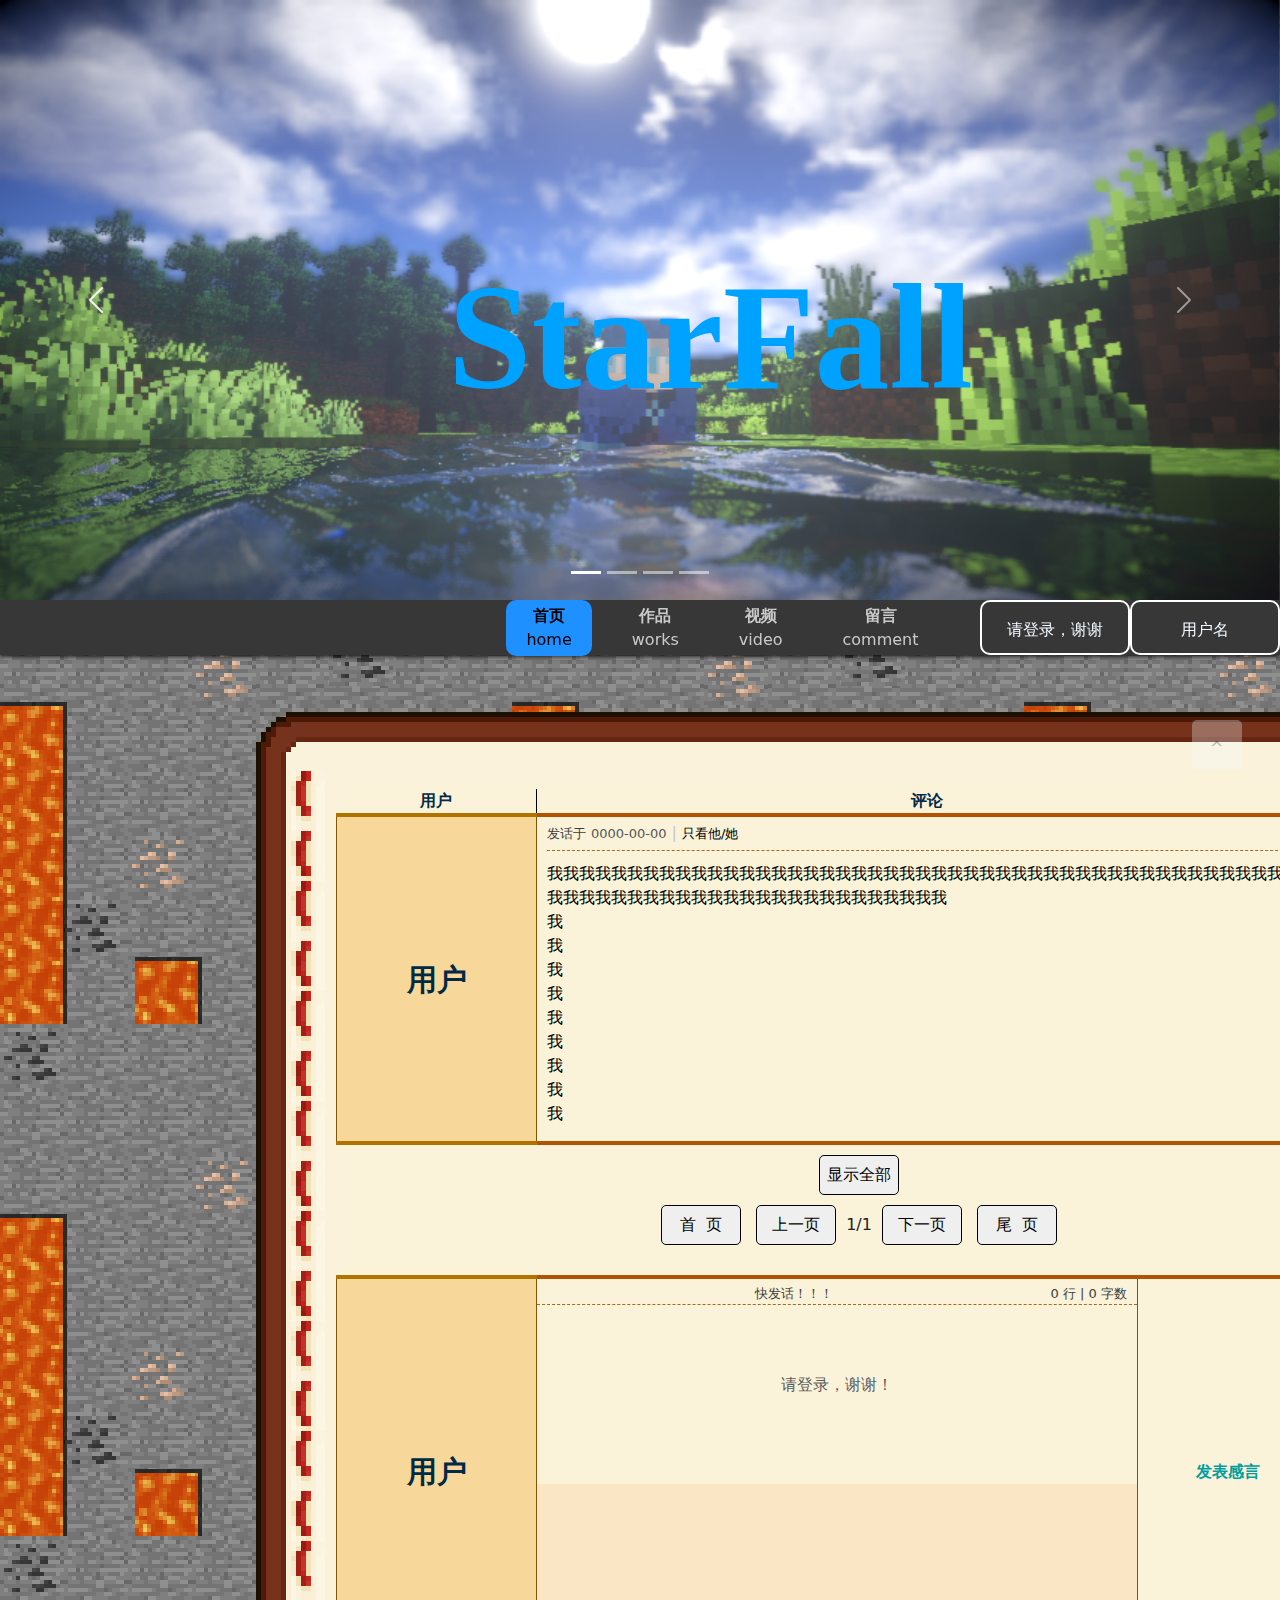
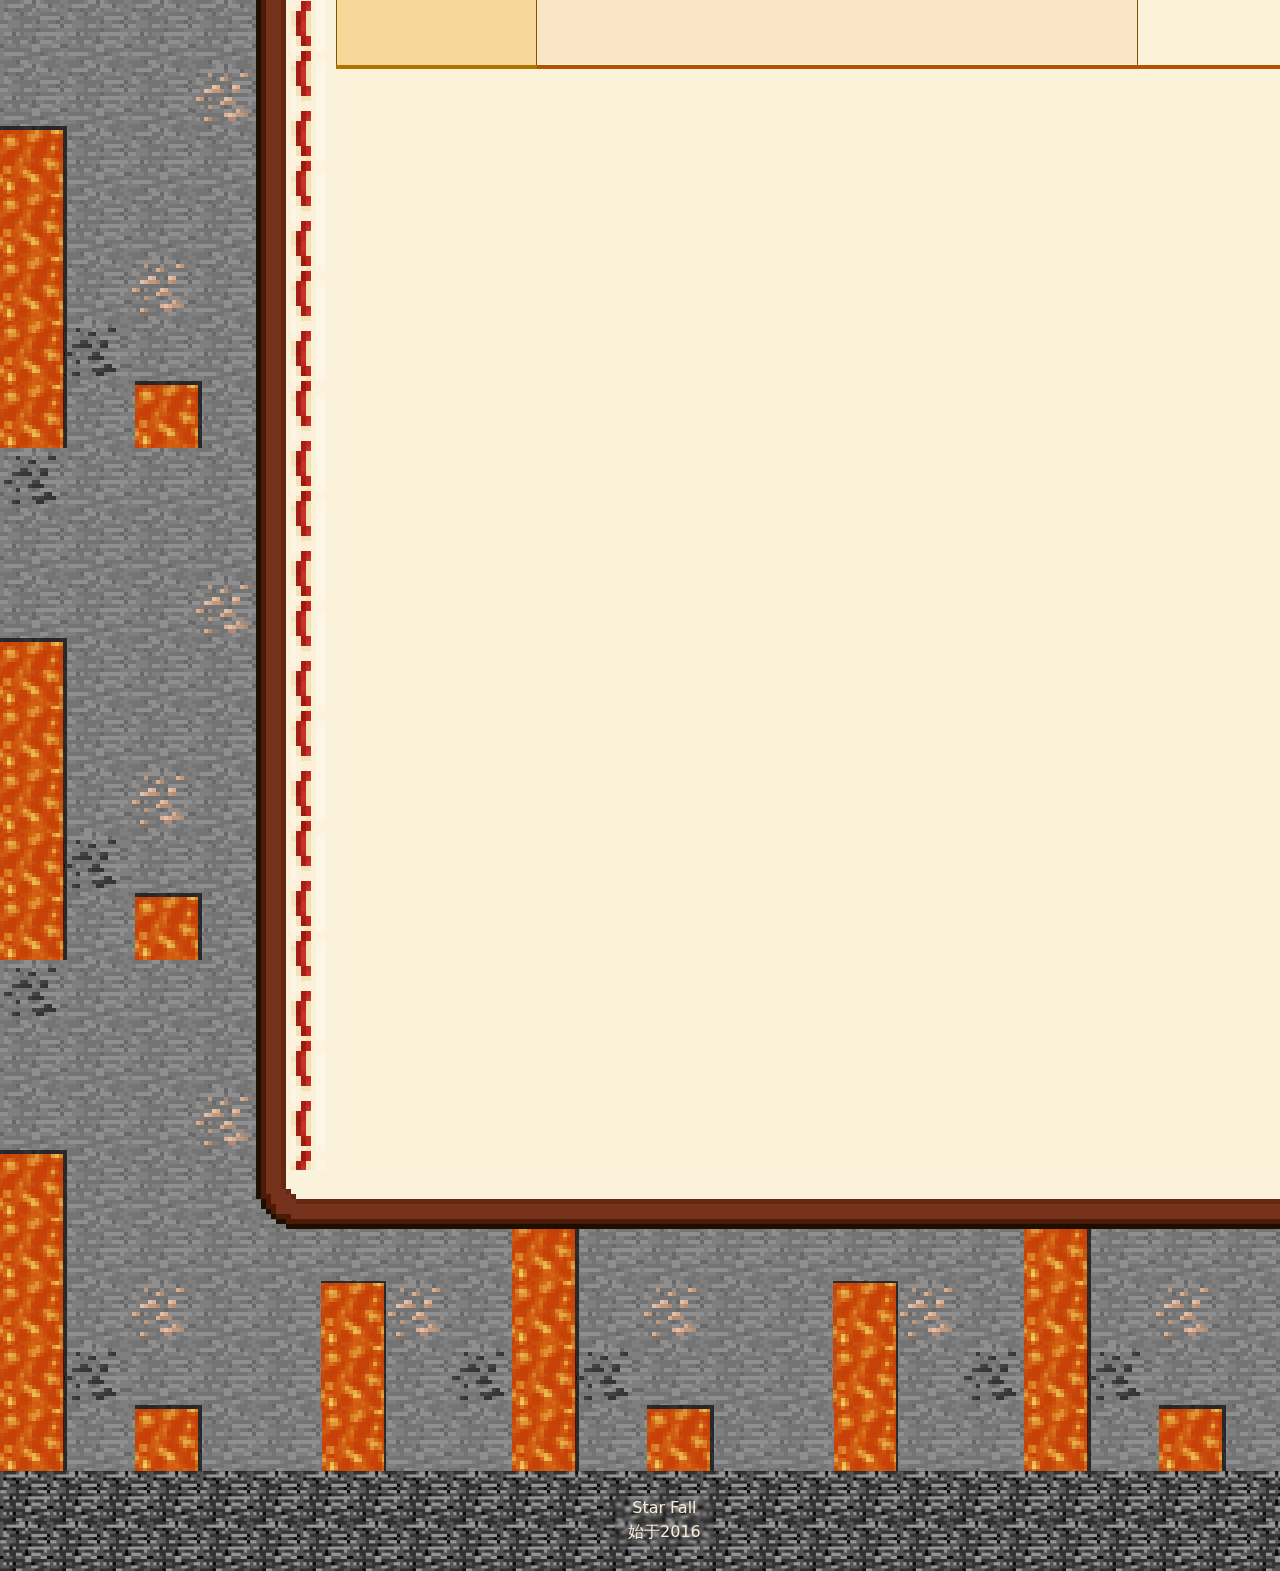
==== web/index.html @ bc8fb9f2 "test" ====
<!DOCTYPE html>
<html lang="en" xmlns:th = "http://www.thymeleaf.org">
<head>
    <meta charset="UTF-8">
    <link rel="stylesheet" href="css/html.css">
    <link rel="stylesheet" href="css/font.css">
    <link rel="stylesheet" href="css/ul.css">
    <link rel="stylesheet" href="css/top.css">
    <link rel="stylesheet" href="css/home.css">
    <link rel="stylesheet" href="css/works.css">
    <link rel="stylesheet" href="css/video.css">
    <link rel="stylesheet" href="css/comment.css">
    <link rel="stylesheet" href="css/bootstrap.css">
    <link rel="shortcut icon" href="img/ico.png" type="image/x-icon">
    <title>StarFall</title>
    <script src="js/bootstrap.js" type="text/javascript"></script>
    <script src="js/jquery.js" type="text/javascript"></script>
    <script src="js/html.js" type="text/javascript"></script>
    <script src="js/ppt.js" type="text/javascript"></script>
    <script src="js/comment.js" type="text/javascript"></script>
    <script src="js/click_power.js" type="text/javascript"></script>
</head>
<body background="img/bg.png">
    <div class="top">
        <div class="starfall">StarFall</div>
        <div class="carousel slide" id="ppt" data-bs-ride="carousel">
            <div class="carousel-indicators">
                <button type="button" data-bs-target="#ppt" data-bs-slide-to="0" class="active"></button>
                <button type="button" data-bs-target="#ppt" data-bs-slide-to="1"></button>
                <button type="button" data-bs-target="#ppt" data-bs-slide-to="2"></button>
                <button type="button" data-bs-target="#ppt" data-bs-slide-to="3"></button>
            </div>
            <div class="carousel-inner">
                <div class="carousel-item active">
                    <img decoding="async" src="./img/top/top1.png" alt="img1" class="d-block" style="width:100%;">
                </div>
                <div class="carousel-item">
                    <img decoding="async" src="./img/top/top2.png" alt="img2" class="d-block" style="width:100%;">
                </div>
                <div class="carousel-item">
                    <img decoding="async" src="./img/top/top3.png" alt="img3" class="d-block" style="width:100%;">
                </div>
                <div class="carousel-item">
                    <img decoding="async" src="./img/top/top4.png" alt="img4" class="d-block" style="width:100%;">
                </div>
            </div>
            <button class="carousel-control-prev" type="button" data-bs-target="#ppt" data-bs-slide="prev">
                <span class="carousel-control-prev-icon"></span>
            </button>
            <button class="carousel-control-next" type="button" data-bs-target="#ppt" data-bs-slide="next">
                <span class="carousel-control-next-icon"></span>
            </button>
        </div>
        <!-- 
            弃用[利用Javascript]，改成运用bootstrap5轮播图片
        <div id="ppt" onmouseover="stop()" onmouseleave="start()">
            <div class="il" onclick="ppt_left()">&lt;-</div>
            <div class="ir" onclick="ppt_right()">-&gt;</div>
            <div id="ppt_dot">
                <div id="pd1" onclick="click_dot1()"></div>
                <div id="pd2" onclick="click_dot2()"></div>
                <div id="pd3" onclick="click_dot3()"></div>
                <div id="pd4" onclick="click_dot4()"></div>
            </div>
        </div> -->
    </div>
    <ul id="ul">
        <li id="ul_li"><a id="ul_home" class="active"><b>首页</b><br><span>home</span></a></li>
        <li id="ul_li"><a id="ul_works"><b>作品</b><br><span>works</span></a></li>
        <li id="ul_li"><a id="ul_video"><b>视频</b><br><span>video</span></a></li>
        <li id="ul_li"><a id="ul_comment"><b>留言</b><br><span>comment</span></a></li>
        
        <form th:if="${session.login} == 1" class="user"><span class="user_massage" th:text="${session.name}">用户名</span><input type="button" value="">
            <div class="menu">
            <p><a href="/set">设置</a></p>
            <p><a href="/exit">退出</a></p>
            </div>
        </form>
            <form th:action="@{/login}" th:if="${session.login} == null"><span class="user_massage">请登录，谢谢</span><input type="submit" value=""></form>
    </ul>
    <div class="return_top" onclick="return_top()">^</div>
    <div class="home" id="home">
        <div class="home_top"></div>
        <div class="home_left"></div>
        <div class="home_right"></div>
        <div class="home_foot"></div>
        <div class="home_center">
            <a href="https://www.mcbbs.net/home.php?mod=space&uid=1564665&do=thread&view=me&from=space" target="_blank"><img src="img/head.jpg" id="head"></a>
            <span id="font">看到右边的头像了吗？点他就是了-&gt;</span>
        </div>
        <div class="ad"><span id="font">广告位-不招租</span><div id="fen"></div></div>
    </div>
    <div class="works" id="works">
        <div class="works_top"></div>
        <div class="works_left"></div>
        <div class="works_right"></div>
        <div class="works_foot"></div>
        <div class="works_skyblock">
            <div class="skyblock">
                <span>星辰倾城</span><br><span>&nbsp;Skyblock</span>
            </div>
            <div class="skyblock_ins_and_out">
                <span>重大更新</span><br>
                <span :last-child>
                1.9版本更新换代,插件重整,共53个模组,更加流畅,少报错,启动快,完全启动只需15-20秒[虽然看起来有点慢,可是可以进服了]<br>
                总体来说这次更新是大更新,加了扩展,不仅只有粘液科技啦！<br>
                可配置菜单,可方便游玩，有着AuctionHouse插件的支持，让玩家分享自己的物资<br>
                空岛不够大怎么办,没事，往下延伸，不用担心上不来，有电梯呢！<br>
                点击下方下载吧！
                </span>
            </div>
            <div class="skyblock_logo"><a href=""><img src="/img/skyblock.png"></a><br>点logo可下载<br>更新日志</div>
            <a href=""><div class="skyblock_download"><span>前往下载</span></div></a>
        </div>
        <div class="works_bedwars">
            ads
        </div>
    </div>
    <div class="video" id="video">
        <div class="video_top"></div>
        <div class="video_left"></div>
        <div class="video_right"></div>
        <div class="video_foot"></div>
    </div>
    <div class="comment" id="comment">
        <div class="comment_top"></div>
        <div class="comment_left"></div>
        <div class="comment_right"></div>
        <div class="comment_foot"></div>
        <div class="comment_center">
            <table id="table_comment" class="table_comment">
                <tr>
                    <th class="th_user">用户</th>
                    <th class="th_comment">评论</th>
                </tr>
                <tr class="tr_comment" th:each="comment : ${session.comment}">
                    <td class="td_user" th:text="${comment.name}">用户</td>
                    <td class="td_comment">
                        <div class="td_comment_top"><span class="text">发话于</span><span class="td_date" th:text="${comment.date}">0000-00-00</span>|<a class="td_it" th:href="|/home?only_user=${comment.user}|">只看他/她</a></div>
                        <div class="td_content" th:utext="${#strings.replace(comment.content,'\n','&lt;br/&gt;')}">
                            我我我我我我我我我我我我我我我我我我我我我我我我我我我我我我我我我我我我我我我我我我我我我我我我我我我我我我我我我我我我我我我我我我我我我我我我我<br>
                            我<br>
                            我<br>
                            我<br>
                            我<br>
                            我<br>
                            我<br>
                            我<br>
                            我<br>
                            我
                        </div>
                    </td>
                </tr>
            </table>
            <div class="operate">
                <input type="button" class="display_all_comment" value="显示全部" th:unless="${session.only_user} == null" th:onclick="|comment_all()|">
                <input type="button" value="首  页" th:onclick="page(1,[[${session.last_page}]],[[${session.only_user}]])">
                <input type="button" value="上一页" th:onclick="page([[${session.page - 1}]],[[${session.last_page}]],[[${session.only_user}]])">
                <input type="hidden" name="page">
                <span th:text="${session.page_center}">1/1</span>
                <input type="button" value="下一页" th:onclick="page([[${session.page + 1}]],[[${session.last_page}]],[[${session.only_user}]])">
                <input type="button" value="尾  页" th:onclick="page([[${session.last_page}]],[[${session.last_page}]],[[${session.only_user}]])">
            </div>
            <form action="add_comment" method="get" class="add_comment">
                <table>
                    <td class="ac_user" th:text="${session.name}">用户</td>
                    <td class="ac_comment">
                        <div class="ac_comment_top">快发话！！！<span class="ac_comment_top_tips" id="ac_comment_top_tips">0 行 | 0 字数</span></div>
                        <div th:if="${session.login} == null" class="tipsToLogin">请登录，谢谢！</div>
                        <textarea name="content" id="" th:onkeyup="|Check(this,10,255);|" th:maxlength="255" th:if="${session.login} == 1"></textarea>
                    </td>
                    <td class="ac_oprate">
                        <input type="button" value="发表感言" class="ac_submit" id="ac_submit">
                        <span class="comment_tips" id="comment_tips"></span>
                    </td>
                </table>
            </form>
        </div>
    </div>
    <div class="tail"><p>Star Fall<br>始于2016</p></div>
</body>
</html>
---- web/css/html.css ----
:root{
    --body_height: 2000px;
}
body{
    height: var(--body_height);
    width: auto;
}
*{
    margin:0px;
    padding:0px;
    user-select: none;
}
.return_top{
    position: fixed;
    width: 50px;
    height: 50px;
    background-color: aliceblue;
    opacity: 0.3;
    text-align: center;
    line-height: 55px;
    top: 80%;
    right: 3%;
    border-radius: 5px;
    z-index: 10;
    transition: opacity 500ms;
    -webkit-transition: opacity 500ms;
}
.return_top:hover{
    opacity: 0.8;
}
.tail{
    position: relative;
    height:100px;
    width: 100%;
    background: url(../img/tail.png);
    background-size: 50px;
    z-index: 1;
    top:20%;
}
.tail p{
    text-align: center;
    position: relative;
    height: 50px;
    width: 100px;
    left: 48%;
    top: 25%;
    color: antiquewhite;
    backdrop-filter: blur(1px);
    border-radius: 5px;
}
---- web/css/font.css ----
@font-face {
    font-family: block_font;
    src: url(/font/方块体.ttf);
}
@font-face {
    font-family: writter_font;
    src: url(/font/手写体.ttf);
}
@font-face {
    font-family: double_font;
    src: url(/font/双线英文.ttf);
}
@font-face {
    font-family: cool_font;
    src: url(/font/玩酷体.ttf);
}
@font-face {
    font-family: circle_font;
    src: url(/font/圆润英文.ttf);
}
---- web/css/ul.css ----
*{
    margin:0px;
    padding:0px;
    user-select: none;
}
#ul{
    width: 100%;
    height: 55px;
    background-color: rgb(56, 55, 55);
    list-style: none;
    position: sticky;
    top:0;
    overflow: none;
    padding-left: 38%;
    z-index: 1;
    box-shadow:0px 1px 5px rgb(0, 0, 0);
}
#ul_li{
    float: left;
    margin-left: 20px;
}
#ul_li a{
    display: block;
    text-decoration: none;
    text-align: center;
    padding: 4px 20px;
    color: rgb(202, 202, 202);
    border-radius: 10px;
    transition: all 500ms;
    -webkit-transition: background-color 500ms,
                        color 500ms;
}
#ul_li a:hover:not(.active){
    color: black;
    background-color: rgb(92, 170, 248);
    border-radius: 10px;
}
#ul_li a:hover:not(.active) b{
    position: relative;
    top: 25px;
}
#ul_li a:hover:not(.active) span{
    position: relative;
    top: -25px;
}

#ul_li a.active{
    background-color: dodgerblue;
    color: black;
    border-radius: 10px;

}
ul form{
    float: right;
    right: 1px;
    border: 2px solid rgb(255, 255, 255);
    color: aliceblue;
    border-radius: 10px;
    text-align: center;
    width: 150px;
    height: 55px;
    line-height: 55px;
    transition: all 250ms;
}
ul .user_massage{
    position: relative;
    
}
ul input{
    position: relative;
    right: 2px;
    border: 0;
    width: 150px;
    height: 55px;
    background-color: transparent;
    top: -57px;
    border-radius: 10px;
}
ul form:hover{
    border:2px solid gray;
}
.user:hover{
    border-bottom: 0;
    border-bottom-left-radius: 0;
    border-bottom-right-radius: 0;
}
.menu{
    position: relative;
    background-color: rgb(56, 55, 55);
    border-radius: 0px 0px 5px 5px;
    width: 150px;
    height: 115px;
    top:-210px;
    left: -2px;
    border: 2px solid rgb(255, 255, 255);
    box-shadow:0px 4px 4px rgb(0, 0, 0);
    border-top: 0;
    opacity: 0;
    transition: all 250ms;
}
.menu a{
    position: relative;
    background-color:rgb(56, 55, 55);
    color: rgb(255, 255, 255);
    text-decoration: none;
    font-weight: bold;
    padding: 0px 57px;
    float: left;
    transition: all 250ms;
    
}
.menu a:hover{
    color: rgb(255, 255, 255);
    background-color:rgb(80, 80, 80);
}
.user:hover .menu{
    top: -95px;
    right: 2px;
    border:2px solid gray;
    border-top: 0;
    opacity: 1;
}
---- web/css/top.css ----
.top{
width: 98%;
height: 600px;
}
*{
    margin:0px;
    padding:0px;
    user-select: none;
}
.starfall{
    position: absolute;
    top:25%;
    left:35%;
    z-index: 10;
    font-family: block_font;
    font-weight: bold;
    font-size: 150px;
    color: rgb(0, 162, 255);
}
#ppt{
    position: absolute;
    width: 100%;
    height:600px;
    overflow: hidden;
    z-index: 5;
}
/* 
弃用js轮播图，该成bootstrap轮播
#ppt{
    position: absolute;
    width: 100%;
    height:600px;
    background-repeat: no-repeat;
    background-image:url(../img/top/top1.png);
    background-size: 100% auto;
    background-position: -50% 50%;
}
.il{
    width:50px;
    height:50px;
    position: absolute;
    top: 30%;
    left: 3%;
    background-color: aliceblue;
    display: block;
    line-height: 48px;
    text-align: center;
    border-radius: 5px;
    opacity: 0.3;
    transition: opacity 500ms;
    -webkit-transition: opacity 500ms;
}
.il:hover{
    opacity: 0.8;
}
.ir{
    width:50px;
    height:50px;
    position: absolute;
    top: 30%;
    right: 3%;
    background-color: aliceblue;
    display: block;
    line-height: 48px;
    text-align: center;
    border-radius: 5px;
    opacity: 0.3;
    transition: opacity 500ms;
    -webkit-transition: 500ms;
}
.ir:hover{
    opacity: 0.8;
}
#ppt_dot{
    position: absolute;
    width:200px;
    height:30px;
    background: none;
    bottom:0px;
    left: 50%;
    margin-left:-100px;
    display: flex;
}
#pd1,#pd2,#pd3,#pd4{
    width:10px;
    height: 10px;
    background:rgb(34, 34, 34);
    position: relative;
    margin-top: 10px;
    margin-left: 25px;
    border-radius: 5px;
    opacity: 0.8;
} */
---- web/css/home.css ----
:root{
    --home_height:1000px;
}
.home{
    display: none;
    position: relative;
    background-color: rgb(250, 243, 217);
    width: 1129px;
    height: var(--home_height);
    top: 100px;
    left: 20%;
    overflow: none;
}
.home_top{
    position: relative;
    width:1129px;
    height: 59px;
    top: -59px;
    background-image: url(../img/home_top.png);
}
.home_foot{
    position: relative;
    width:1129px;
    height: 59px;
    top: 92%;
    background-image: url(../img/home_foot.png);
}
.home_left{
    position: absolute;
    background-image: url(../img/left.png);
    height: 1000px;
    width: 84px;
    top: 0%;
}
.home_right{
    position: absolute;
    background-image: url(../img/right.png);
    height: 1000px;
    width: 84px;
    top: 0%;
    left:1045px;
}
.home_center{
    position: relative;
    background-color: rgb(168, 168, 164);
    height: 100px;
    left: 84px;
    right: 84px;
    top: -100px;
    width: 961px;
}
.home_center #head{
    position: absolute;
    right: 0;
    border-color: rgb(63, 63, 63);
    border-radius: 5px;
    border-style: solid;
    border-width: 5px;
    width: 100px;
}
.home_center #font{
    position: absolute;
    left: 5%;
    top: 15%;
    font-size: 50px;
    font-style: 宋体;
}
.home .ad{
    position: relative;
    background-color: antiquewhite;
    left: 84px;
    right: 84px;
    top: -100px;
    width: 961px;
    height: 350px;
    border-style: solid;
}
.home .ad #fen{
    position: relative;
    background-color: rgb(0, 0, 0);
    width: 955px;
    height: 3px;
    top: 100px;
}
.home .ad span{
    position: relative;
    top: 15%;
    left: 18%;
    font-size: 100px;
    font-style: 仿宋;
}
---- web/css/works.css ----
:root{
    --works_height:1400px;
}
.works{
    display: none;
    position: relative;
    background-color:rgb(250, 243, 217);
    width: 1763px;
    height: var(--works_height);
    top: 100px;
    left: 4%;
}
.works_top{
    position: relative;
    background-image: url(../img/top.png);
    height: 59px;
    width: auto;
    top: -4%;
}
.works_foot{
    position: relative;
    background-image: url(../img/foot.png);
    height: 59px;
    width: auto;
    top: 94%;
}
.works_left{
    position: absolute;
    background-image: url(../img/left.png);
    width: 84px;
    height: var(--works_height);
    top: 0;
}
.works_right{
    position: absolute;
    background-image: url(../img/right.png);
    width: 84px;
    height: var(--works_height);
    top: 0;
    left: 1679px
}
/* 111111111111111111111111111 */
.works_skyblock{
    position: relative;
    width:1440px;
    height: 600px;
    overflow: hidden;
    object-fit: cover;
    background-image: url(/img/skyblock.jpg);
    background-repeat: no-repeat;
    left: 160px;
    top:-40px;
    border-style: solid;
    border-radius: 5px;
    transition: all 500ms;
}
.works_skyblock:hover{
    border-color: rgb(142, 223, 255);
    border-width: 5px;
}
.works .skyblock{
    position: relative;
    left:45%;
    top: 10%;
}
.works .skyblock span:first-child{
    color: rgb(3, 55, 114);
    font-size: 50px;
    font-family: cool_font;
}
.works .skyblock span:last-child{
    color: rgb(2, 116, 30);
    font-size: 50px;
    font-family: circle_font;
}
.works .skyblock_ins_and_out{
    position: absolute;
    top: 40%;
    left: 12%;
    text-align: center;
}
.works .skyblock_ins_and_out span:first-child{
    font-family: writter_font;
    font-size: 25px;
    color: rgb(241, 100, 100);
}
.works .skyblock_ins_and_out span:last-child{
    font-family: writter_font;
    font-weight: 100px;
    font-size: 20px;
    color: rgb(248, 253, 220);
}
.works .skyblock_logo img{
    position: relative;
    height: 64px;
    width: 64px;
    color: rgb(2, 58, 110);
    border-style: solid;
    border-radius: 5px;
    transition: all 500ms;
}
.works .skyblock_logo{
    position: absolute;
    color: rgb(86, 248, 11);
    top: 10px;
    left: 60px;
    text-align: center;
}
.works .skyblock_logo img:hover{
    color: rgb(1, 112, 216);
}
.works .skyblock_download{
    position: relative;
    top: 55%;
    left: 46%;
    height: 60px;
    width: 150px;
    background-color: rgb(63, 193, 245);
    text-decoration: none;
    text-align: center;
    line-height:50px;
    font-family: cool_font;
    color: rgb(3, 94, 10);
    font-size: 20px;
    font-weight: bolder;
    border-radius:20px;
    border-style: solid;
    border-width: 3px;
    border-color: rgb(63, 193, 245);
    transition: all 250ms;
}
.works .skyblock_download:hover{
    background-color: rgb(255, 255, 255);
}
/* 111111111111111111111111111 */
/* 222222222222222222222222222 */
.works_bedwars{
    position: relative;
    width:1440px;
    height: 600px;
    overflow: hidden;
    left: 160px;
    top: 40px;
    background-repeat: no-repeat;
    background-size: 1500px;
    object-fit:cover;
    background-image: url(/img/bedwars.png);
    border-style: solid;
    border-radius: 5px;
    transition: all 500ms;
}
.works_bedwars:hover{
    border-color: rgb(255, 146, 142);
    border-width: 5px;
}
---- web/css/video.css ----
:root{
    --video_height:1000px;
}
.video{
    display: none;
    position: relative;
    background-color:rgb(250, 243, 217);
    width: 1763px;
    height: var(--video_height);
    top: 100px;
    left: 4%;
}
.video_top{
    position: relative;
    background-image: url(../img/top.png);
    height: 59px;
    width: auto;
    top: -5.9%;
}
.video_foot{
    position: relative;
    background-image: url(../img/foot.png);
    height: 59px;
    width: auto;
    top: 94%;
}
.video_left{
    position: absolute;
    background-image: url(../img/left.png);
    width: 84px;
    height: 1000px;
    top: 0;
}
.video_right{
    position: absolute;
    background-image: url(../img/right.png);
    width: 84px;
    height: 1000px;
    top: 0;
    left: 1679px
}
---- web/css/comment.css ----
:root{
    --comment_height:2000px;
}
.comment{
    display: block;
    position: relative;
    background-color: rgb(250, 243, 217);
    width: 1129px;
    height: var(--comment_height);
    top: 100px;
    left: 20%;
    overflow: none;
}
.comment_top{
    position: relative;
    width:1129px;
    height: 59px;
    top: -59px;
    background-image: url(../img/home_top.png);
}
.comment_foot{
    position: relative;
    width:1129px;
    height: 59px;
    top: 97%;
    background-image: url(../img/home_foot.png);
}
.comment_left{
    position: absolute;
    background-image: url(../img/left.png);
    height: 2000px;
    width: 84px;
    top: 0%;
}
.comment_right{
    position: absolute;
    background-image: url(../img/right.png);
    height: 2000px;
    width: 84px;
    top: 0%;
    left:1045px;
}
.table_comment{
    position: relative;
    background-color: transparent;
    color: rgb(0, 42, 70);
    left: 80px;
    top: -100px;
    table-layout: fixed;
}
.th_user{
    text-align: center;
    width: 200px;
    border-right: 1px solid black;
    border-bottom: 1px dashed black;
}
.th_comment{
    text-align: center;
    width: 780px;
    border-bottom: 1px dashed black;
}
.td_user{
    font-size: 30px;
    text-align: center;
    font-weight: bolder;
    background-color: rgb(248, 215, 154);
    border-left:1px solid  rgb(129, 85, 2);
    border-right:1px solid  rgb(129, 85, 2);
    border-top: 4px solid  rgb(177, 115, 0);
    border-bottom: 4px solid  rgb(177, 115, 0);
    transition: all 250ms;
}
.td_comment{
    position: relative;
    color:rgb(199, 199, 199);
    left: 10px;
    border-top: 4px solid rgb(179, 82, 3);
    border-bottom: 4px solid rgb(179, 82, 3);
}
.td_comment .text{
    color: rgb(61, 61, 61);
    font-size: 13px;
}
.td_date{
    color: rgb(87, 87, 87);
    font-size: 13px;
    margin: 0px 5px;
}
.td_it{
    color: black;
    font-size: 13px;
    margin: 0px 5px;
    text-decoration: none;
    transition: all 250ms;
}
.td_it:hover{
    color:rgb(2, 163, 212);
}
.td_content{
    margin: 15px 0px;
    color: black;
    width: 780px;
    word-wrap: break-word;
}
.td_comment_top{
    position: relative;
    top: 4px;
    width: 766px;
    height: 30px;
    border-bottom: 1px dashed rgb(167, 106, 27);
}
.tr_comment:hover .td_user{
    background-color: rgb(224, 183, 133);
}
.add_comment{
    position: relative;
    background-color: transparent;
    color: rgb(0, 42, 70);
    left: 80px;
    top: -50px;
    table-layout: fixed;
}
.ac_user{
    position:relative;
    text-align: center;
    height: 200px;
    width: 200px;
    font-size: 30px;
    text-align: center;
    font-weight: bolder;
    background-color: rgb(248, 215, 154);
    border-left:1px solid  rgb(129, 85, 2);
    border-right:1px solid  rgb(129, 85, 2);
    border-top: 4px solid  rgb(177, 115, 0);
    border-bottom: 4px solid  rgb(177, 115, 0);
    transition: all 250ms;
}
.ac_comment{
    position: relative;
    color:rgb(199, 199, 199);
    border-top: 4px solid rgb(179, 82, 3);
    border-bottom: 4px solid rgb(179, 82, 3);
    border-right: 1px solid rgb(129, 85, 2);;
}
.ac_comment_top{
    position: relative;
    top:5px;
    bottom: 5px;
    text-align: center;
    color: rgb(61, 61, 61);
    font-size: 13px;
    border-bottom: 1px dashed rgb(167, 106, 27);
    width: 600px;
}
.add_comment textarea{
    position: relative;
    height: 180px;
    width: 600px;
    border: 0;
    margin-top: -1px;
    top: 6px;
    overflow: auto;
    resize: none;
    outline: none;
    background-color: rgb(250, 229, 197);
    transition: all 250ms;
}
.add_comment textarea:hover{
    background-color: bisque;
}
.add_comment textarea:focus{
    background-color: rgb(212, 190, 157);
}
.add_comment:hover .ac_user{
    background-color: rgb(224, 183, 133);
}
.ac_oprate{
    width: 180px;
    border-top: 4px solid rgb(179, 82, 3);
    border-bottom: 4px solid rgb(179, 82, 3);
    border-right: 1px solid rgb(129, 85, 2);
    text-align: center;
}
.ac_submit{
    position: relative;
    height: 206px;
    width: 180px;
    background-color: transparent;
    transition: all 250ms;
    border: 0;
    color: rgb(0, 158, 158);
    font-weight: bolder;
}
.ac_submit:hover{
    background-color: #cacaca;
}
.comment_tips{
    position: absolute;
    margin-top: 180px;
    margin-left: -170px;
}
.ac_comment_top_tips{
    float: right;
    margin-right: 10px;
}
.tipsToLogin{
    position: relative;
    height: 180px;
    width: 600px;
    border: 0;
    margin-top: -1px;
    top: 6px;
    overflow: auto;
    resize: none;
    outline: none;
    color: #5c5c5c;
    text-align: center;
    line-height: 160px;
}
.operate{
    position: relative;
    top: -80px;
    left: 400px;
}
.operate input{
    position: relative;
    margin: 0 5px;
    width: 80px;
    height: 40px;
    border: 1px solid black;
    border-radius: 5px;
    transition: all 250ms;
}
.operate input:hover{
    background-color: #dddddd;
}
.display_all_comment{
    position: absolute;
    top: -10px;
    left: 158px;
    display:block;
}
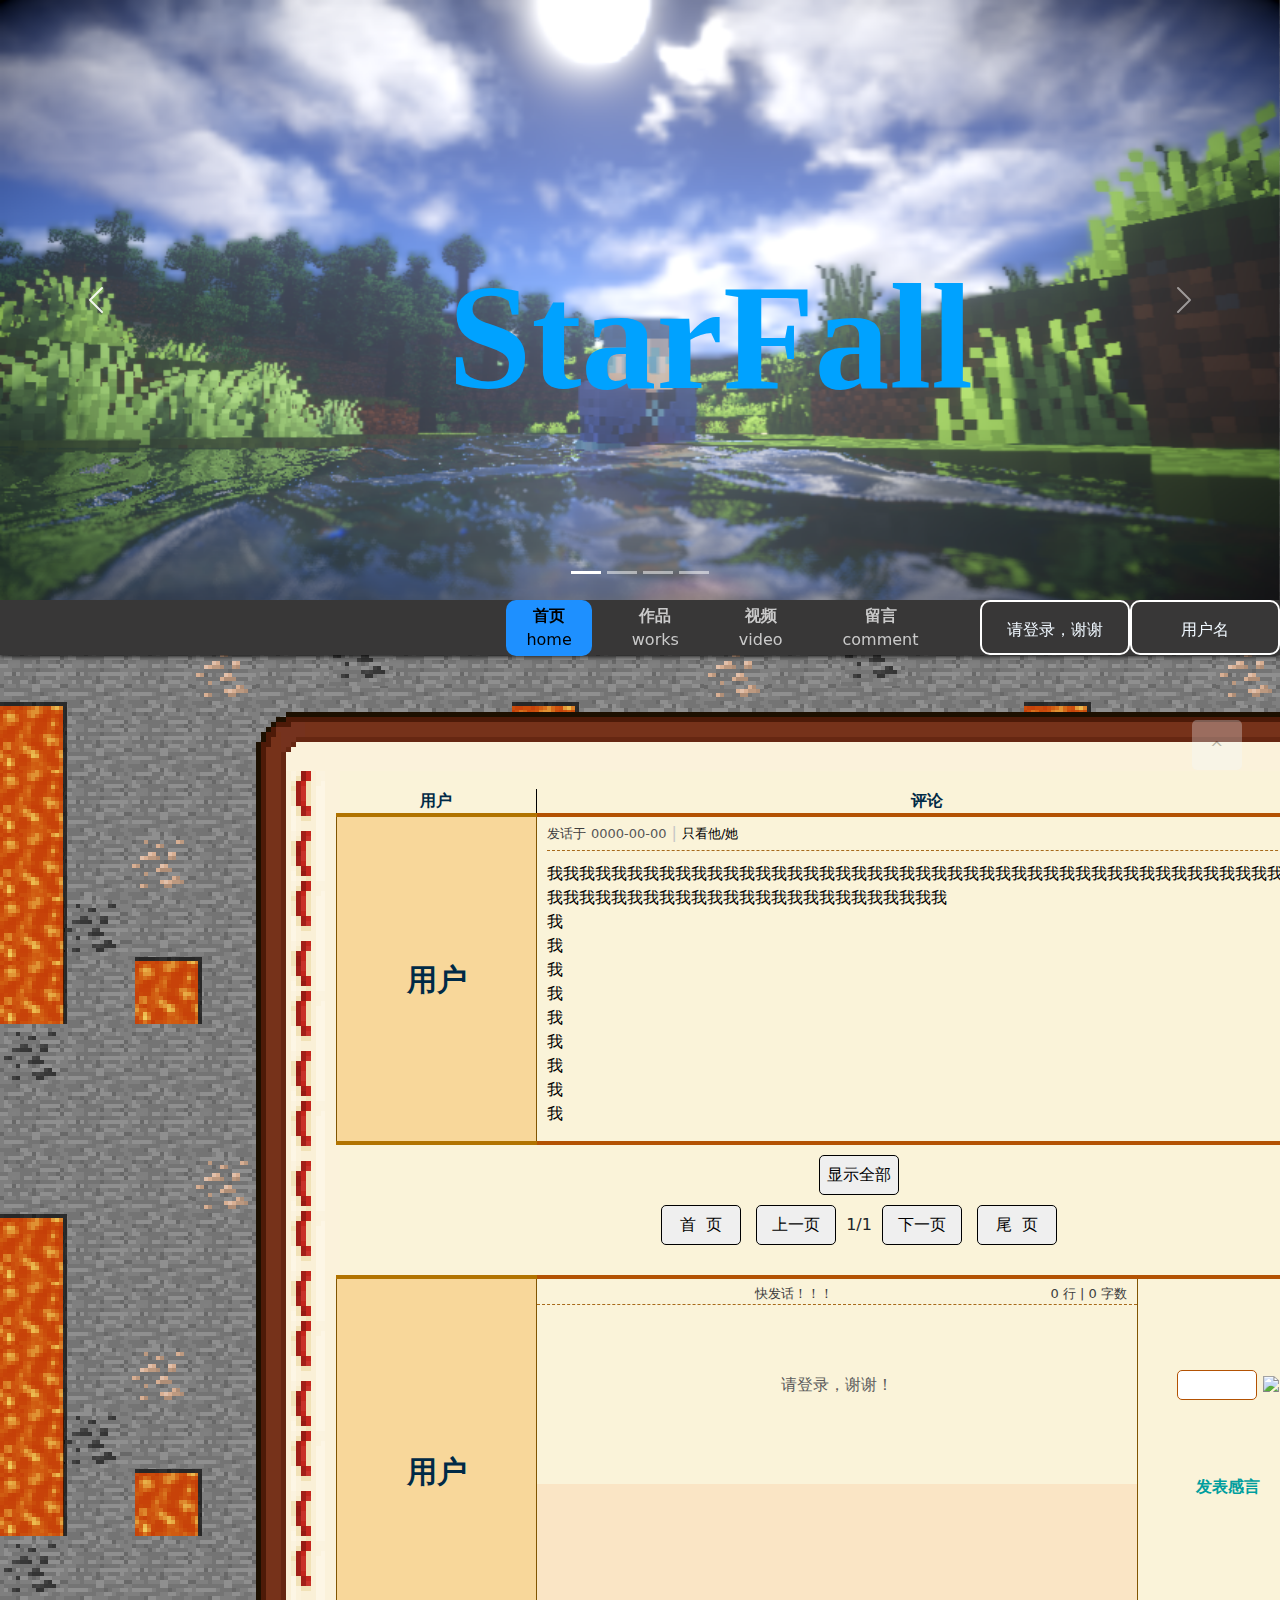
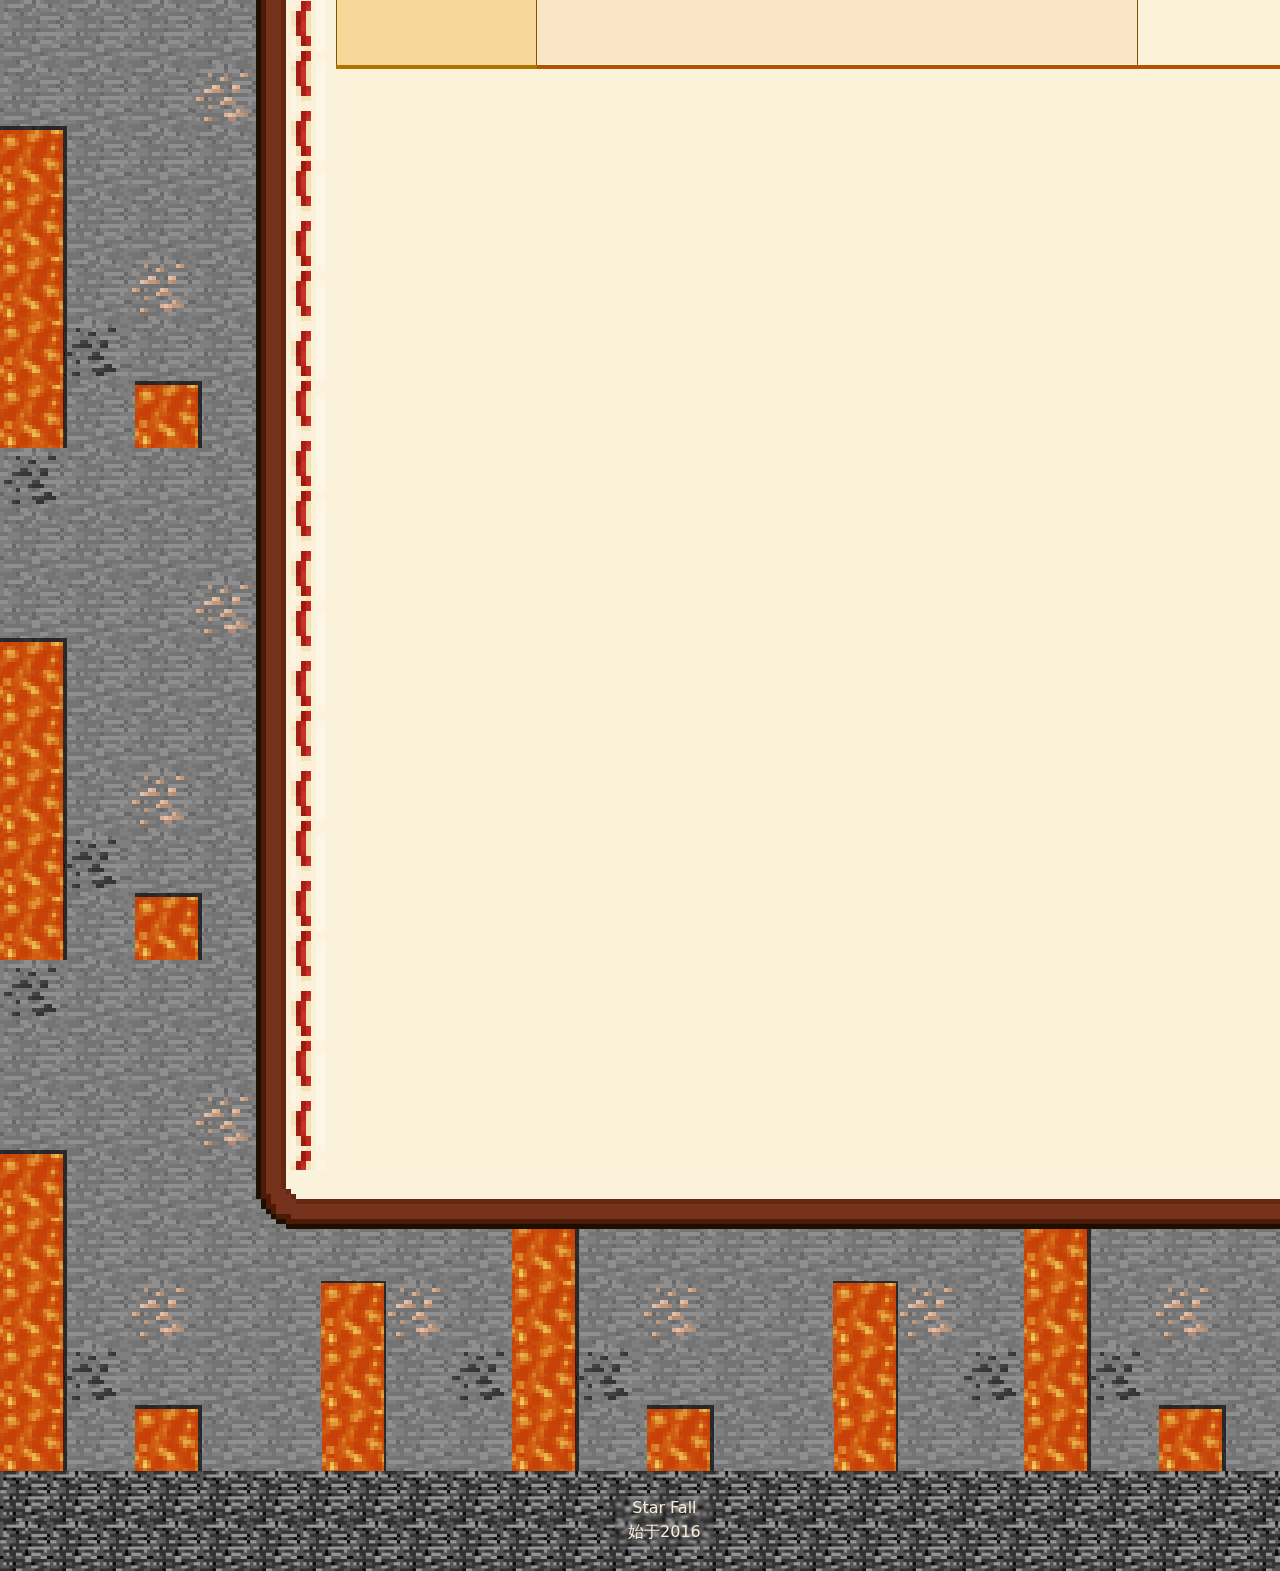
==== commit ec2a33d5: "添加评论留言验证码" ====
--- a/web/index.html
+++ b/web/index.html
@@ -170,6 +170,10 @@
                         <textarea name="content" id="" th:onkeyup="|Check(this,10,255);|" th:maxlength="255" th:if="${session.login} == 1"></textarea>
                     </td>
                     <td class="ac_oprate">
+                        <div class="VerifyCode_div">
+                            <input type="text" id="comment_Verifycode" class="VerifyCode" name="comment_VerifyCode">
+                            <img src="jpegCode" id="VerifyCode_img" th:onclick="|change();|">
+                        </div>
                         <input type="button" value="发表感言" class="ac_submit" id="ac_submit">
                         <span class="comment_tips" id="comment_tips"></span>
                     </td>
--- a/web/css/comment.css
+++ b/web/css/comment.css
@@ -183,7 +183,7 @@
 }
 .ac_submit{
     position: relative;
-    height: 206px;
+    height: 176px;
     width: 180px;
     background-color: transparent;
     transition: all 250ms;
@@ -239,4 +239,25 @@
     top: -10px;
     left: 158px;
     display:block;
+}
+.VerifyCode_div{
+    position: relative;
+}
+.VerifyCode_div input{
+    position: relative;
+    top: 1px;
+    width: 80px;
+    height: 30px;
+    border: 1px solid rgb(179, 82, 3);
+    border-radius: 5px;
+}
+.VerifyCode_div input:hover{
+    background-color: rgb(255, 244, 221);
+}
+.VerifyCode_div input:focus{
+    background-color: rgb(250, 233, 196);
+}
+.VerifyCode_div img{
+    position: relative;
+    top: -1px;
 }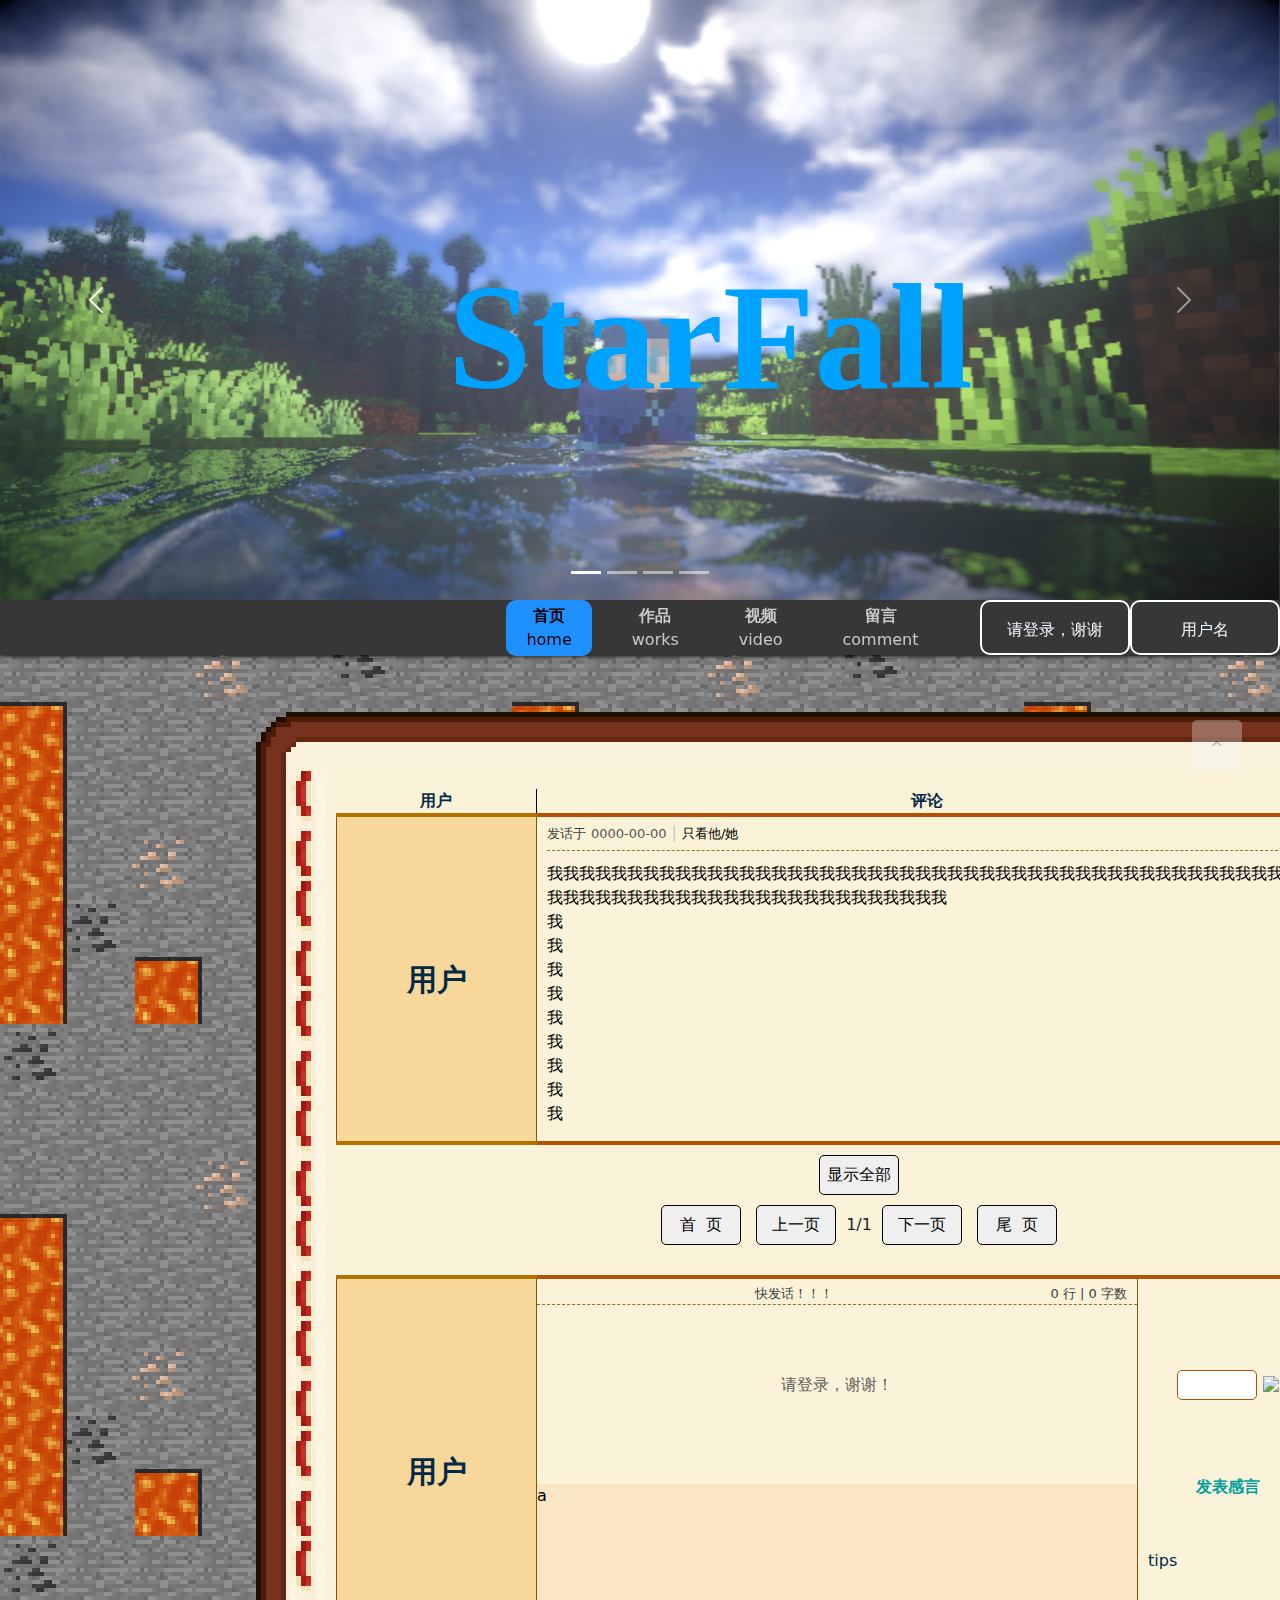
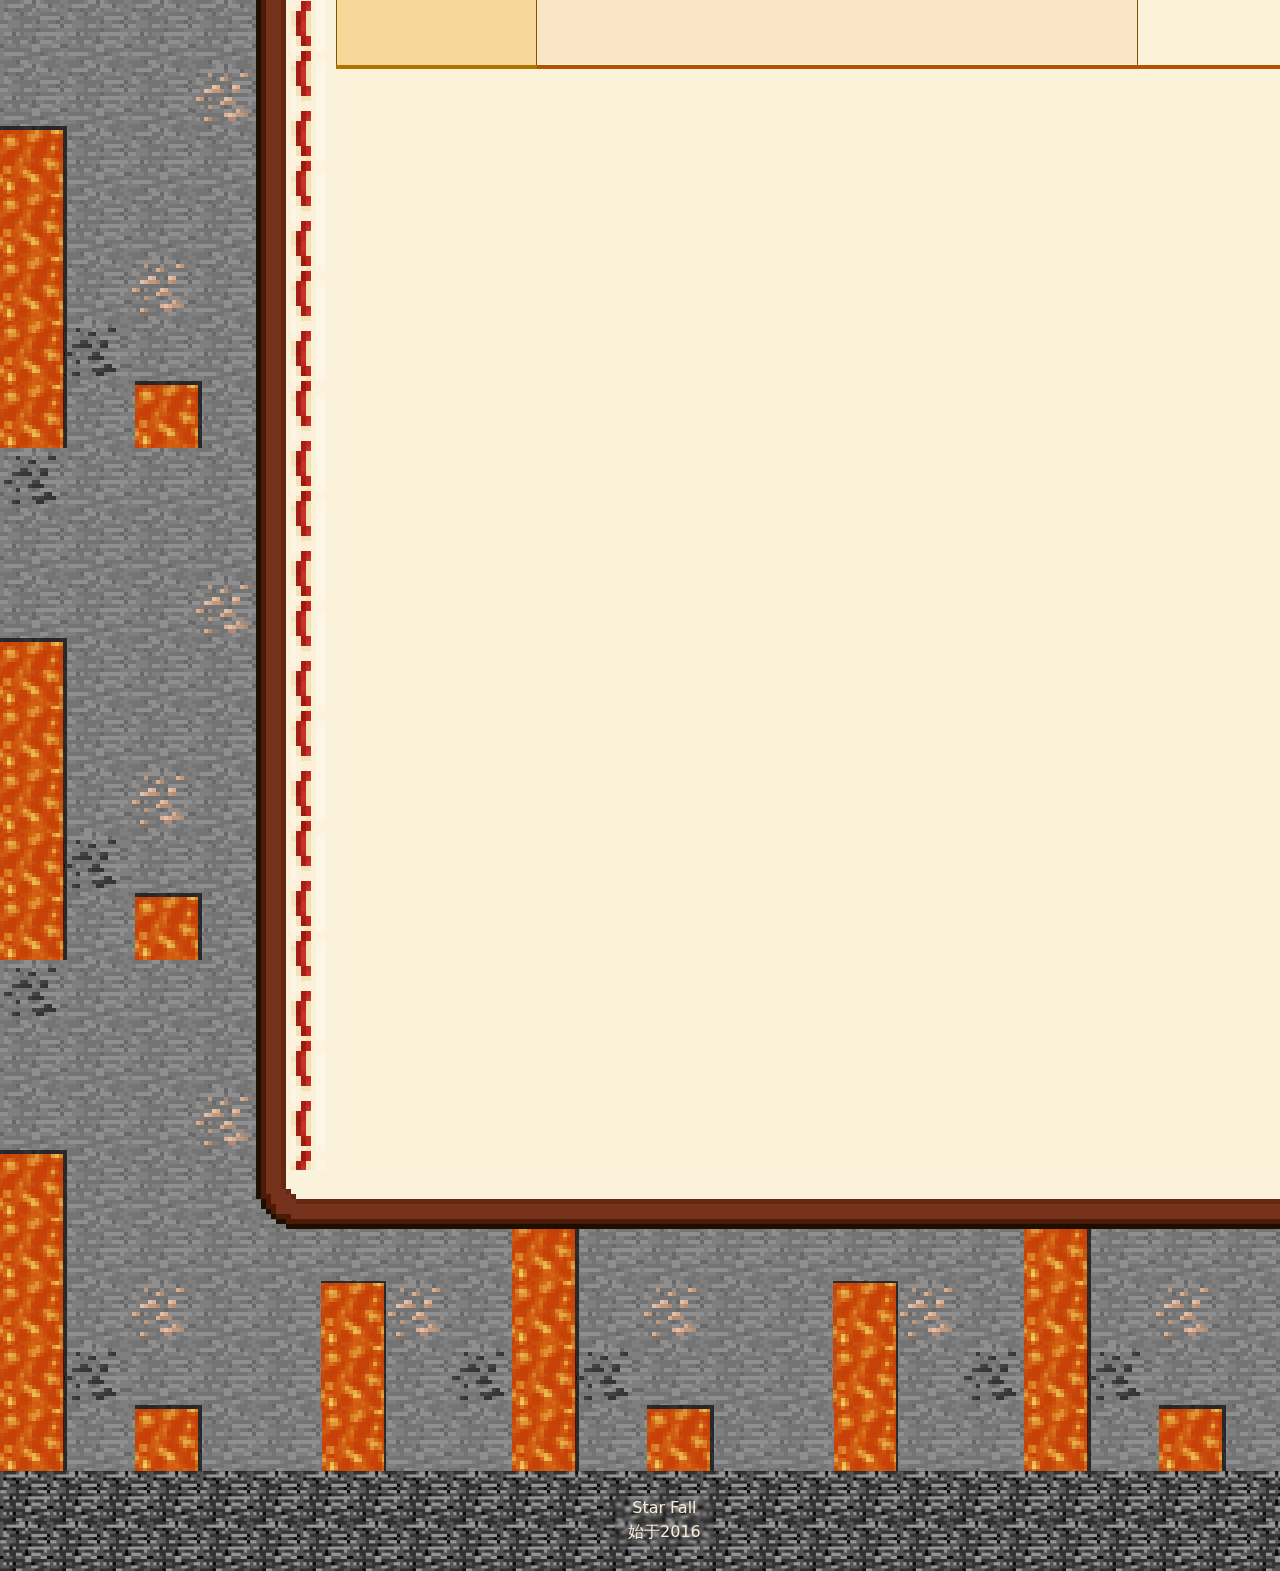
==== commit 5de54fe9: "验证码输入错误，评论内容保存" ====
--- a/web/index.html
+++ b/web/index.html
@@ -167,15 +167,15 @@
                     <td class="ac_comment">
                         <div class="ac_comment_top">快发话！！！<span class="ac_comment_top_tips" id="ac_comment_top_tips">0 行 | 0 字数</span></div>
                         <div th:if="${session.login} == null" class="tipsToLogin">请登录，谢谢！</div>
-                        <textarea name="content" id="" th:onkeyup="|Check(this,10,255);|" th:maxlength="255" th:if="${session.login} == 1"></textarea>
+                        <textarea name="content" id="" th:onkeyup="|Check(this,10,255);|" th:maxlength="255" th:if="${session.login} == 1" th:utext="${#strings.replace(session.comment_input,'\n','&lt;br/&gt;')}">a</textarea>
                     </td>
                     <td class="ac_oprate">
                         <div class="VerifyCode_div">
-                            <input type="text" id="comment_Verifycode" class="VerifyCode" name="comment_VerifyCode">
+                            <input type="text" id="comment_Verifycode" class="VerifyCode" name="comment_VerifyCode" th:maxlength="4">
                             <img src="jpegCode" id="VerifyCode_img" th:onclick="|change();|">
                         </div>
                         <input type="button" value="发表感言" class="ac_submit" id="ac_submit">
-                        <span class="comment_tips" id="comment_tips"></span>
+                        <span class="comment_tips" id="comment_tips" th:text="${session.comment_tips}">tips</span>
                     </td>
                 </table>
             </form>
--- a/web/css/comment.css
+++ b/web/css/comment.css
@@ -196,7 +196,7 @@
 }
 .comment_tips{
     position: absolute;
-    margin-top: 180px;
+    margin-top: 150px;
     margin-left: -170px;
 }
 .ac_comment_top_tips{
